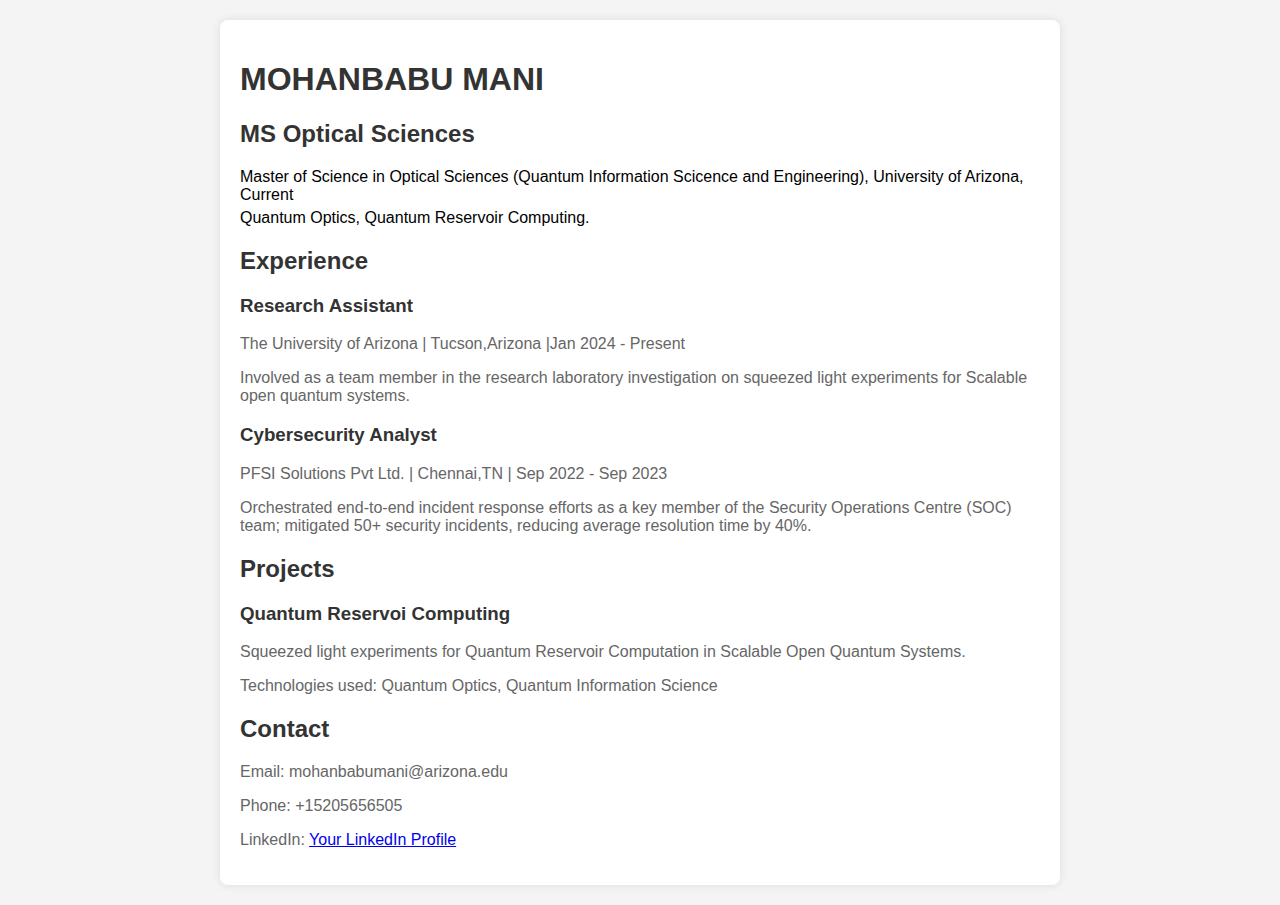
==== index.html @ bbd6b445 "Rename portfolio.html to index.html" ====
<!DOCTYPE html>
<html lang="en">
<head>
    <meta charset="UTF-8">
    <meta name="viewport" content="width=device-width, initial-scale=1.0">
    <title>My Portfolio</title>
    <style>
        body {
            font-family: Arial, sans-serif;
            margin: 0;
            padding: 0;
            background-color: #f4f4f4;
        }
        .container {
            max-width: 800px;
            margin: 20px auto;
            padding: 20px;
            background-color: #fff;
            border-radius: 8px;
            box-shadow: 0 0 10px rgba(0,0,0,0.1);
        }
        h1, h2, h3 {
            color: #333;
        }
        p {
            color: #666;
        }
        ul {
            list-style: none;
            padding: 0;
        }
        li {
            margin-bottom: 5px;
        }
    </style>
</head>
<body>
    <div class="container">
        <header>
            <h1>MOHANBABU MANI</h1>
        </header>
        <section>
            <h2>MS Optical Sciences</h2>
            <ul>
                <li>Master of Science in Optical Sciences (Quantum Information Scicence and Engineering), University of Arizona, Current</li>
                <li>Quantum Optics, Quantum Reservoir Computing.</li>
            </ul>
        </section>
        <section>
            <h2>Experience</h2>
            <ul>
                <li>
                    <h3>Research Assistant</h3>
                    <p>The University of Arizona | Tucson,Arizona |Jan 2024 - Present</p>
                    <p>Involved as a team member in the research laboratory investigation on squeezed light experiments for Scalable
                        open quantum systems.</p>
                </li>
                <li>
                    <h3>Cybersecurity Analyst</h3>
                    <p>PFSI Solutions Pvt Ltd. | Chennai,TN | Sep 2022 - Sep 2023</p>
                    <p>Orchestrated end-to-end incident response efforts as a key member of the Security Operations Centre (SOC)
                        team; mitigated 50+ security incidents, reducing average resolution time by 40%.</p>
                </li>
                <!-- Add more experience sections as needed -->
            </ul>
        </section>
        <section>
            <h2>Projects</h2>
            <ul>
                <li>
                    <h3>Quantum Reservoi Computing</h3>
                    <p>Squeezed light experiments for Quantum Reservoir Computation in Scalable Open Quantum Systems.</p>
                    <p>Technologies used: Quantum Optics, Quantum Information Science</p>
                </li>
                <!-- Add more project sections as needed -->
            </ul>
        </section>
        <section>
            <h2>Contact</h2>
            <p>Email: mohanbabumani@arizona.edu</p>
            <p>Phone: +15205656505</p>
            <p>LinkedIn: <a href="https://www.linkedin.com/in/mohanbabu-mani-878568223/">Your LinkedIn Profile</a></p>
            <!-- Add more contact information as needed -->
        </section>
    </div>
</body>
</html>
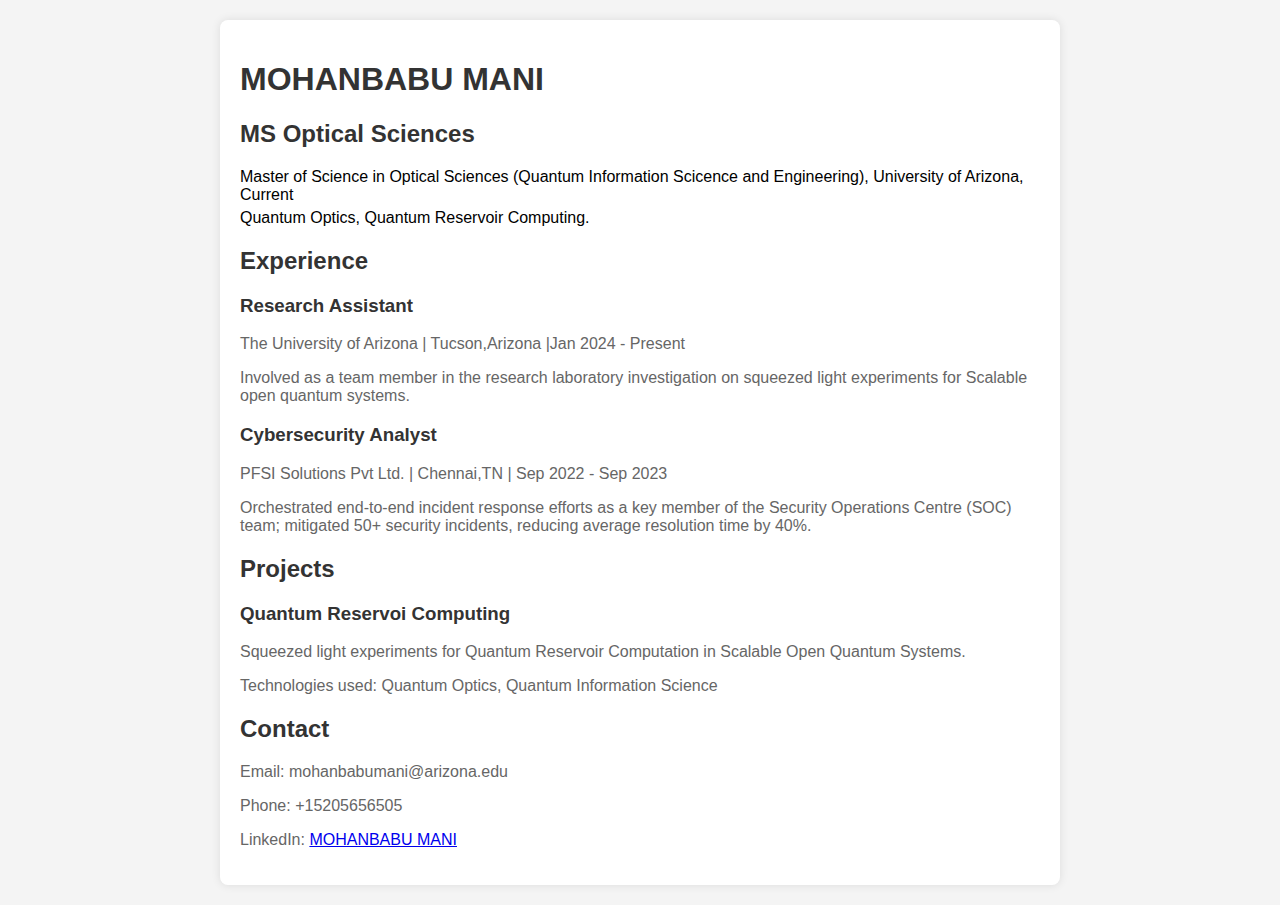
==== commit d080d769: "Update index.html" ====
--- a/index.html
+++ b/index.html
@@ -79,7 +79,7 @@
             <h2>Contact</h2>
             <p>Email: mohanbabumani@arizona.edu</p>
             <p>Phone: +15205656505</p>
-            <p>LinkedIn: <a href="https://www.linkedin.com/in/mohanbabu-mani-878568223/">Your LinkedIn Profile</a></p>
+            <p>LinkedIn: <a href="https://www.linkedin.com/in/mohanbabu-mani-878568223/">MOHANBABU MANI</a></p>
             <!-- Add more contact information as needed -->
         </section>
     </div>
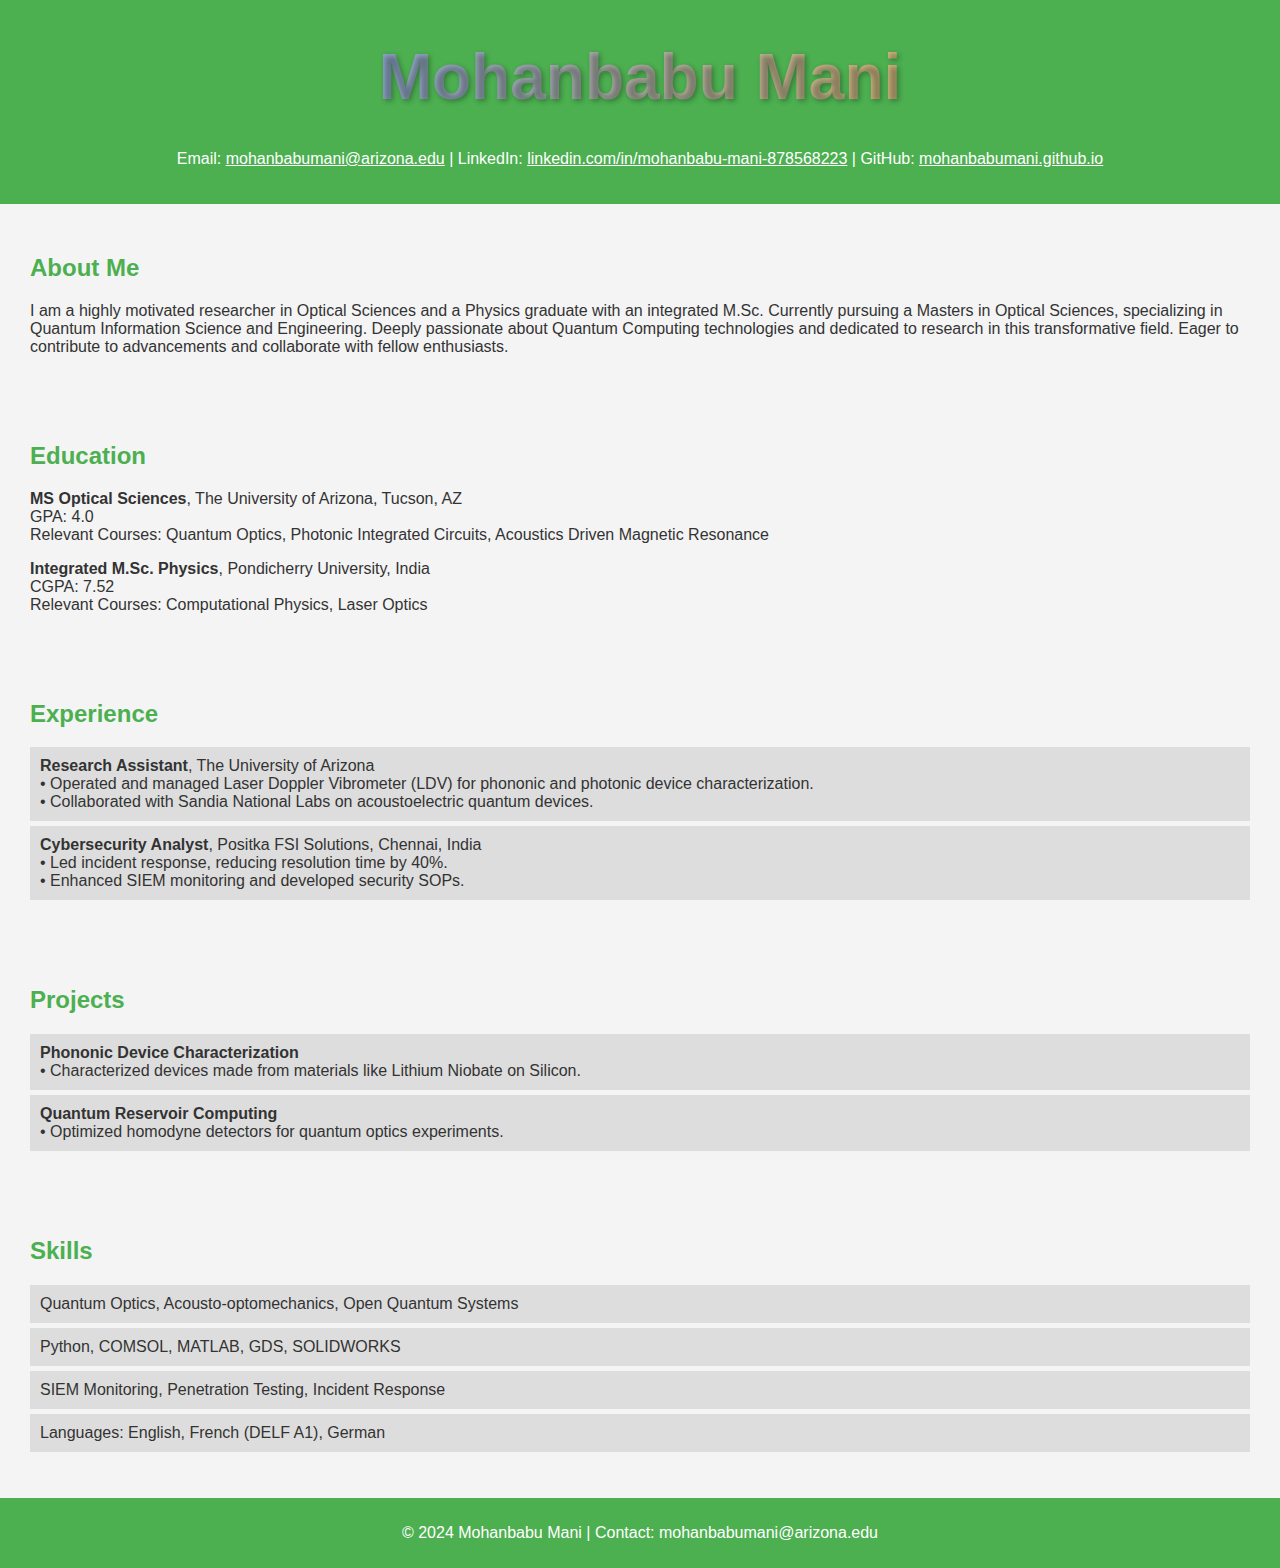
==== commit 0992b779: "Add files via upload" ====
--- a/index.html
+++ b/index.html
@@ -1,87 +1,145 @@
-<!DOCTYPE html>
-<html lang="en">
-<head>
-    <meta charset="UTF-8">
-    <meta name="viewport" content="width=device-width, initial-scale=1.0">
-    <title>My Portfolio</title>
-    <style>
-        body {
-            font-family: Arial, sans-serif;
-            margin: 0;
-            padding: 0;
-            background-color: #f4f4f4;
-        }
-        .container {
-            max-width: 800px;
-            margin: 20px auto;
-            padding: 20px;
-            background-color: #fff;
-            border-radius: 8px;
-            box-shadow: 0 0 10px rgba(0,0,0,0.1);
-        }
-        h1, h2, h3 {
-            color: #333;
-        }
-        p {
-            color: #666;
-        }
-        ul {
-            list-style: none;
-            padding: 0;
-        }
-        li {
-            margin-bottom: 5px;
-        }
-    </style>
-</head>
-<body>
-    <div class="container">
-        <header>
-            <h1>MOHANBABU MANI</h1>
-        </header>
-        <section>
-            <h2>MS Optical Sciences</h2>
-            <ul>
-                <li>Master of Science in Optical Sciences (Quantum Information Scicence and Engineering), University of Arizona, Current</li>
-                <li>Quantum Optics, Quantum Reservoir Computing.</li>
-            </ul>
-        </section>
-        <section>
-            <h2>Experience</h2>
-            <ul>
-                <li>
-                    <h3>Research Assistant</h3>
-                    <p>The University of Arizona | Tucson,Arizona |Jan 2024 - Present</p>
-                    <p>Involved as a team member in the research laboratory investigation on squeezed light experiments for Scalable
-                        open quantum systems.</p>
-                </li>
-                <li>
-                    <h3>Cybersecurity Analyst</h3>
-                    <p>PFSI Solutions Pvt Ltd. | Chennai,TN | Sep 2022 - Sep 2023</p>
-                    <p>Orchestrated end-to-end incident response efforts as a key member of the Security Operations Centre (SOC)
-                        team; mitigated 50+ security incidents, reducing average resolution time by 40%.</p>
-                </li>
-                <!-- Add more experience sections as needed -->
-            </ul>
-        </section>
-        <section>
-            <h2>Projects</h2>
-            <ul>
-                <li>
-                    <h3>Quantum Reservoi Computing</h3>
-                    <p>Squeezed light experiments for Quantum Reservoir Computation in Scalable Open Quantum Systems.</p>
-                    <p>Technologies used: Quantum Optics, Quantum Information Science</p>
-                </li>
-                <!-- Add more project sections as needed -->
-            </ul>
-        </section>
-        <section>
-            <h2>Contact</h2>
-            <p>Email: mohanbabumani@arizona.edu</p>
-            <p>Phone: +15205656505</p>
-            <p>LinkedIn: <a href="https://www.linkedin.com/in/mohanbabu-mani-878568223/">MOHANBABU MANI</a></p>
-            <!-- Add more contact information as needed -->
-        </section>
-    </div>
-</body>
-</html>
+<!DOCTYPE html>
+<html lang="en">
+<head>
+    <meta charset="UTF-8">
+    <meta name="viewport" content="width=device-width, initial-scale=1.0">
+    <title>Mohanbabu Mani | Resume</title>
+    <style>
+        body {
+            font-family: Arial, sans-serif;
+            margin: 0;
+            padding: 0;
+            background-color: #f4f4f4;
+            color: #333;
+        }
+        header {
+            background-color: #4CAF50;
+            color: white;
+            padding: 20px;
+            text-align: center;
+        }
+        section {
+            padding: 20px;
+            margin: 10px;
+        }
+        h1, h2 {
+            color: #4CAF50;
+        }
+        .skills-list, .projects-list, .experience-list {
+            list-style-type: none;
+            padding: 0;
+        }
+        .skills-list li, .projects-list li, .experience-list li {
+            background: #ddd;
+            margin: 5px 0;
+            padding: 10px;
+        }
+        footer {
+            background-color: #4CAF50;
+            color: white;
+            text-align: center;
+            padding: 10px;
+        }
+    </style>
+</head>
+<body>
+
+    <header>
+        <h1 class="cool-name">Mohanbabu Mani</h1>
+        <p>Email: <a href="mailto:mohanbabumani@arizona.edu" style="color:white;">mohanbabumani@arizona.edu</a> | 
+        LinkedIn: <a href="https://linkedin.com/in/mohanbabu-mani-878568223" style="color:white;">linkedin.com/in/mohanbabu-mani-878568223</a> | 
+        GitHub: <a href="https://mohanbabumani.github.io" style="color:white;">mohanbabumani.github.io</a></p>
+    </header>
+    <style>
+        .cool-name {
+            font-size: 4em;
+            font-weight: bold;
+            background: linear-gradient(90deg, #ff6f61, #fcb045);
+            -webkit-background-clip: text;
+            color: transparent;
+            text-align: center;
+            text-shadow: 2px 2px 5px rgba(0, 0, 0, 0.3);
+            margin: 0;
+            padding: 20px 0;
+        }
+    </style>
+    <style>
+        @keyframes gradient-fade {
+            0% {
+                background-position: 0% 50%;
+            }
+            100% {
+                background-position: 100% 50%;
+            }
+        }
+    
+        .cool-name {
+            font-size: 4em;
+            font-weight: bold;
+            background: linear-gradient(90deg, #6198ff, #fcc245fd, #61ffca);
+            background-size: 200% 200%;
+            -webkit-background-clip: text;
+            color: transparent;
+            text-align: center;
+            text-shadow: 2px 2px 5px rgba(0, 0, 0, 0.3);
+            margin: 0;
+            padding: 20px 0;
+            animation: gradient-fade 5s ease-in-out infinite;
+        }
+    </style>
+    
+        
+
+<section>
+    <h2>About Me</h2>
+    <p>I am a highly motivated researcher in Optical Sciences and a Physics graduate with an integrated M.Sc. Currently pursuing a Masters in Optical Sciences, specializing in Quantum Information Science and Engineering. Deeply passionate about Quantum Computing technologies and dedicated to research in this transformative field. Eager to contribute to advancements and collaborate with fellow enthusiasts.</p>
+</section>
+
+<section>
+    <h2>Education</h2>
+    <p><strong>MS Optical Sciences</strong>, The University of Arizona, Tucson, AZ <br> GPA: 4.0 <br> Relevant Courses: Quantum Optics, Photonic Integrated Circuits, Acoustics Driven Magnetic Resonance</p>
+    <p><strong>Integrated M.Sc. Physics</strong>, Pondicherry University, India <br> CGPA: 7.52 <br> Relevant Courses: Computational Physics, Laser Optics</p>
+</section>
+
+<section>
+    <h2>Experience</h2>
+    <ul class="experience-list">
+        <li><strong>Research Assistant</strong>, The University of Arizona <br> 
+            • Operated and managed Laser Doppler Vibrometer (LDV) for phononic and photonic device characterization.<br>
+            • Collaborated with Sandia National Labs on acoustoelectric quantum devices.
+        </li>
+        <li><strong>Cybersecurity Analyst</strong>, Positka FSI Solutions, Chennai, India <br>
+            • Led incident response, reducing resolution time by 40%.<br>
+            • Enhanced SIEM monitoring and developed security SOPs.
+        </li>
+    </ul>
+</section>
+
+<section>
+    <h2>Projects</h2>
+    <ul class="projects-list">
+        <li><strong>Phononic Device Characterization</strong> <br> 
+            • Characterized devices made from materials like Lithium Niobate on Silicon.
+        </li>
+        <li><strong>Quantum Reservoir Computing</strong> <br> 
+            • Optimized homodyne detectors for quantum optics experiments.
+        </li>
+    </ul>
+</section>
+
+<section>
+    <h2>Skills</h2>
+    <ul class="skills-list">
+        <li>Quantum Optics, Acousto-optomechanics, Open Quantum Systems</li>
+        <li>Python, COMSOL, MATLAB, GDS, SOLIDWORKS</li>
+        <li>SIEM Monitoring, Penetration Testing, Incident Response</li>
+        <li>Languages: English, French (DELF A1), German</li>
+    </ul>
+</section>
+
+<footer>
+    <p>© 2024 Mohanbabu Mani | Contact: mohanbabumani@arizona.edu</p>
+</footer>
+
+</body>
+</html>
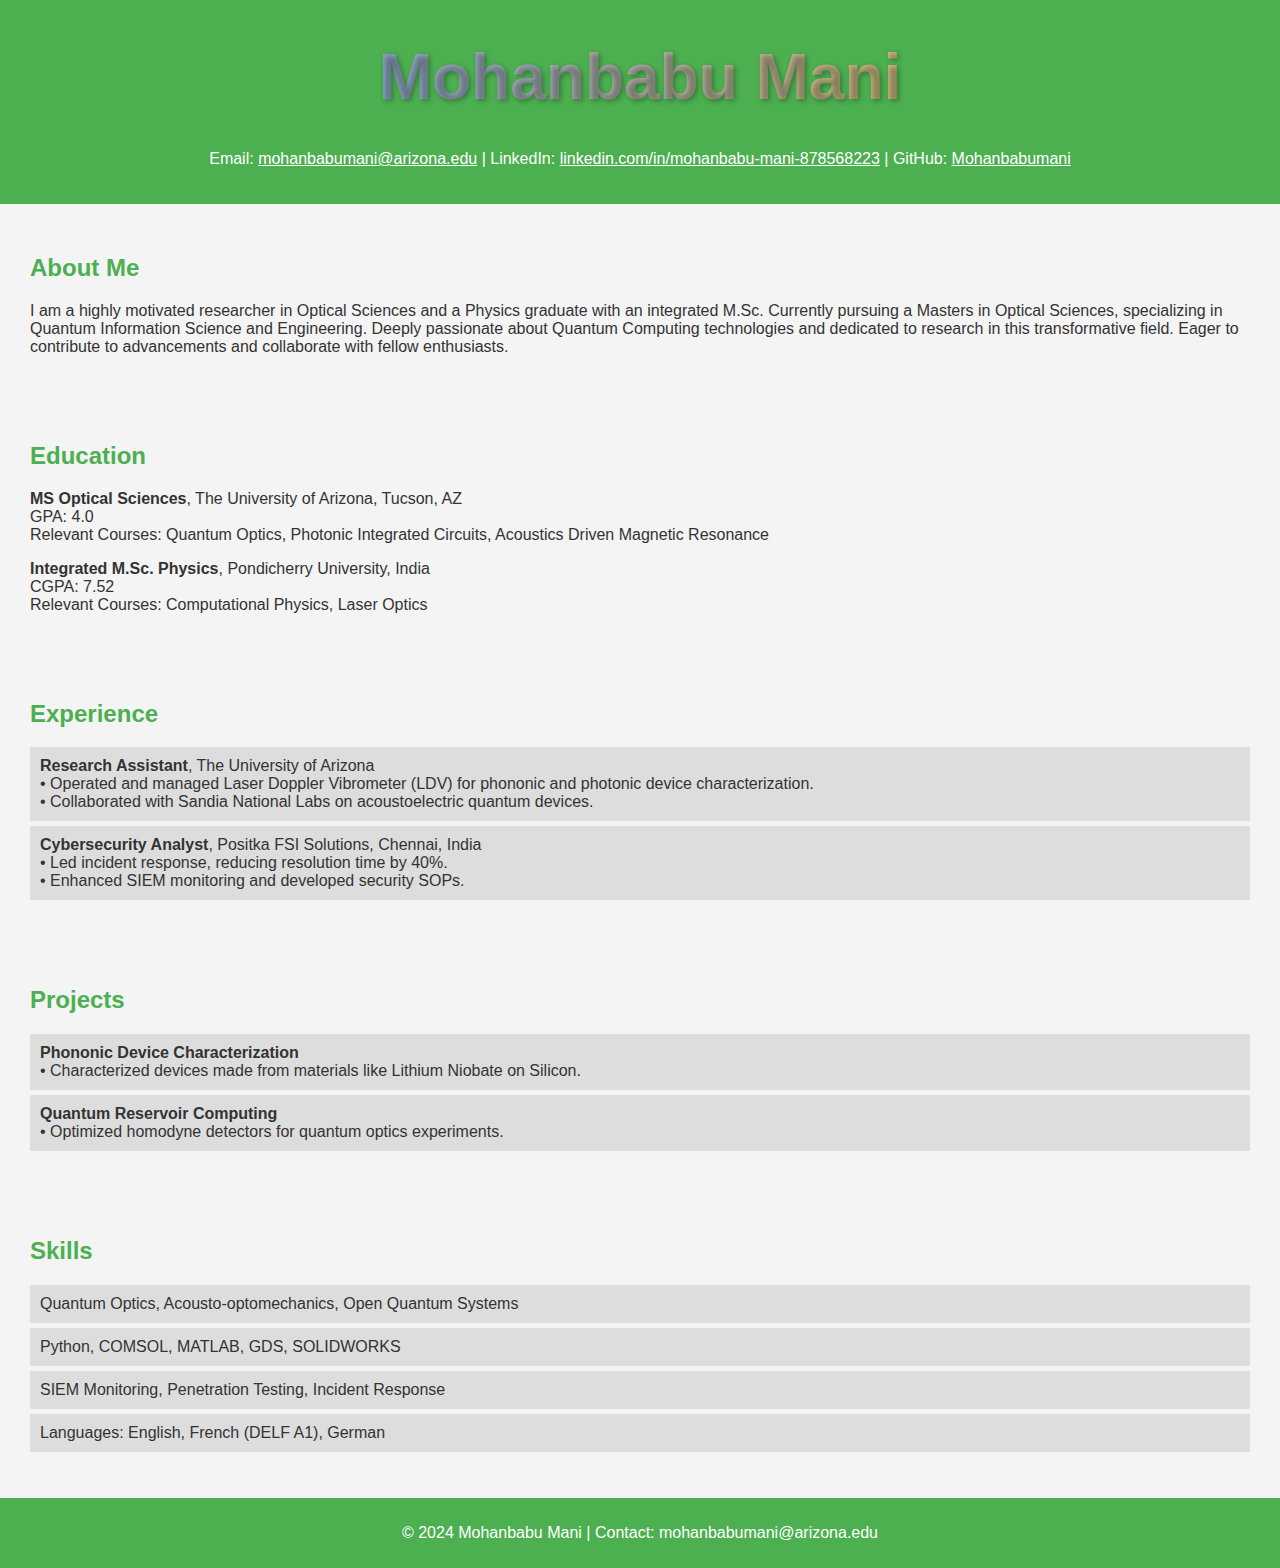
==== commit 16b80f04: "Update index.html" ====
--- a/index.html
+++ b/index.html
@@ -48,7 +48,7 @@
         <h1 class="cool-name">Mohanbabu Mani</h1>
         <p>Email: <a href="mailto:mohanbabumani@arizona.edu" style="color:white;">mohanbabumani@arizona.edu</a> | 
         LinkedIn: <a href="https://linkedin.com/in/mohanbabu-mani-878568223" style="color:white;">linkedin.com/in/mohanbabu-mani-878568223</a> | 
-        GitHub: <a href="https://mohanbabumani.github.io" style="color:white;">mohanbabumani.github.io</a></p>
+        GitHub: <a href="https://github.com/Mohanbabumani" style="color:white;">Mohanbabumani</a></p>
     </header>
     <style>
         .cool-name {
